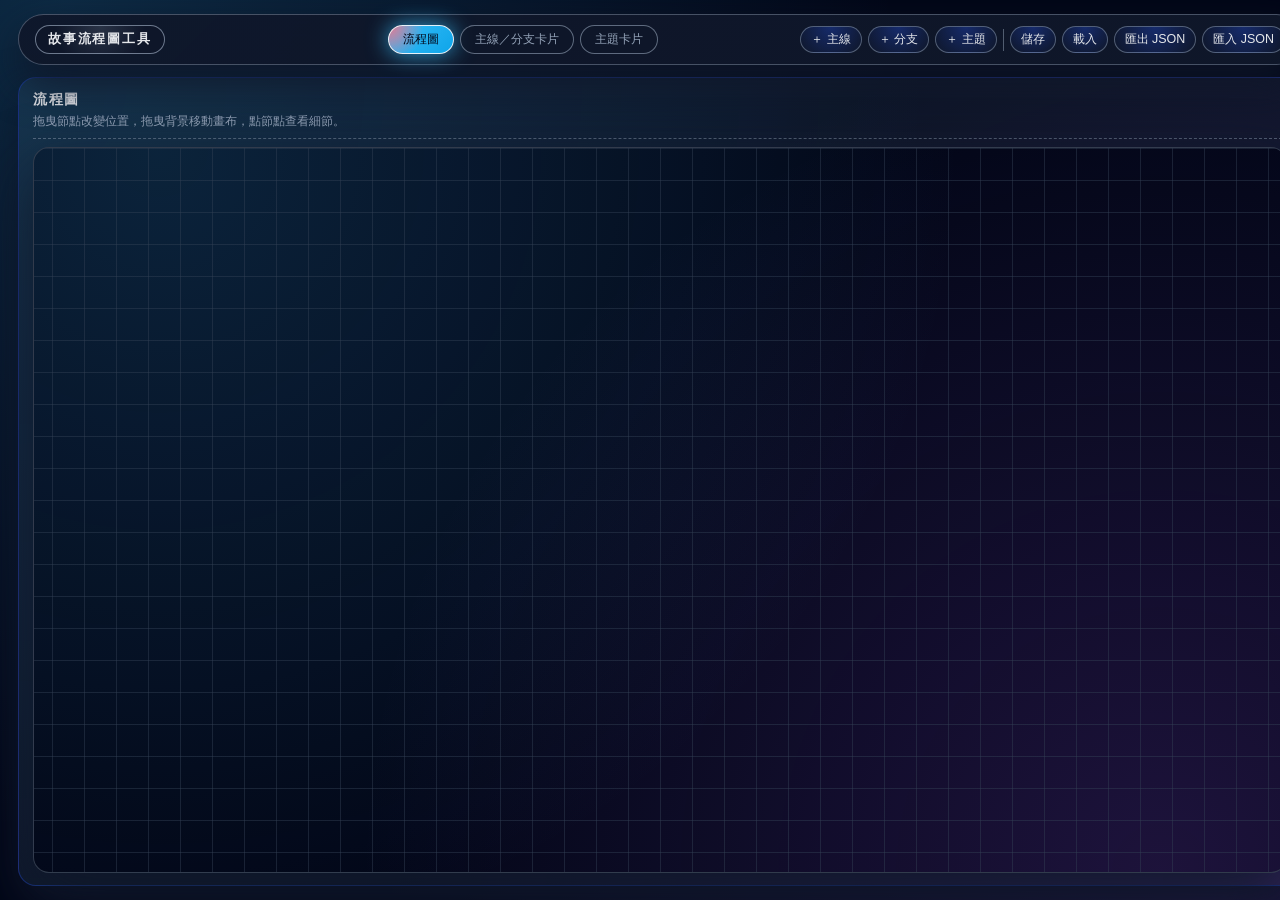
==== index.html @ a94d21f8 "Add files via upload" ====
<!DOCTYPE html>
<html lang="zh-TW">
<head>
  <meta charset="utf-8" />
  <title>故事流程圖工具</title>
  <meta name="viewport" content="width=device-width, initial-scale=1" />
  <link rel="stylesheet" href="syle.css" />
</head>
<body>
  <div id="app">
    <!-- 工具列 -->
    <header class="toolbar">
      <div class="toolbar-left">
        <span class="app-title">故事流程圖工具</span>
      </div>
      <div class="toolbar-center">
        <button class="mode-button active" data-target="view-flow">流程圖</button>
        <button class="mode-button" data-target="view-nodes">主線／分支卡片</button>
        <button class="mode-button" data-target="view-themes">主題卡片</button>
      </div>
      <div class="toolbar-right">
        <button id="btnAddMainNode">＋ 主線</button>
        <button id="btnAddBranchNode">＋ 分支</button>
        <button id="btnAddTheme">＋ 主題</button>
        <span class="divider"></span>
        <button id="btnSave">儲存</button>
        <button id="btnLoad">載入</button>
        <button id="btnExport">匯出 JSON</button>
        <button id="btnImport">匯入 JSON</button>
        <input type="file" id="fileInput" accept="application/json" style="display:none" />
      </div>
    </header>

    <!-- 主內容區：左側視圖 + 右側詳細面板 -->
    <div class="main-layout">
      <!-- 視圖區 -->
      <main class="main-views">

        <!-- 流程圖視圖 -->
        <section id="view-flow" class="view active">
          <div class="view-header">
            <h2>流程圖</h2>
            <p class="view-desc">拖曳節點改變位置，拖曳背景移動畫布，點節點查看細節。</p>
          </div>

          <div id="flowViewport">
            <div id="flowCanvas">
              <!-- SVG 連線層 -->
              <svg id="flowLinksOverlay"></svg>
              <!-- 節點層 -->
              <div id="flowNodesLayer"></div>
            </div>
          </div>
        </section>

        <!-- 主線／分支卡片視圖 -->
        <section id="view-nodes" class="view">
          <div class="view-header">
            <h2>主線／分支卡片</h2>
            <p class="view-desc">以清單方式編輯所有主線與分支的文字內容。</p>
          </div>
          <div id="nodesList" class="card-list"></div>
        </section>

        <!-- 主題卡片視圖 -->
        <section id="view-themes" class="view">
          <div class="view-header">
            <h2>主題卡片</h2>
            <p class="view-desc">獨立於劇情之外的主題／世界觀設定。</p>
          </div>
          <div id="themesList" class="card-list"></div>
        </section>

      </main>

      <!-- 右側詳細面板 -->
      <aside id="detailPanel" class="detail-panel hidden">
        <div class="detail-header">
          <button id="btnCloseDetail" class="ghost-button">← 返回流程圖</button>
          <h2 id="detailTitle">詳細內容</h2>
        </div>
        <div id="detailContent" class="detail-content">
          <!-- 動態插入 -->
        </div>
      </aside>
    </div>
  </div>

  <script src="app.js"></script>
</body>
</html>
---- syle.css ----
/* ========== 全域：顏色、字體、背景 ========== */
*,
*::before,
*::after {
  box-sizing: border-box;
}

:root {
  --bg-body: #020617;          /* 整體背景 */
  --bg-shell: rgba(15, 23, 42, 0.96);
  --bg-surface: #020617;       /* 主要區塊背景 */
  --bg-surface-alt: #030712;
  --border-subtle: rgba(30, 64, 175, 0.5);
  --border-soft: rgba(148, 163, 184, 0.45);
  --text-main: #e5e7eb;
  --text-muted: #94a3b8;
  --accent: #38bdf8;
  --accent-soft: rgba(56, 189, 248, 0.18);
  --accent-purple: #a855f7;
  --danger: #fb7185;
  --radius-xl: 18px;
  --radius-lg: 14px;
  --radius-md: 10px;
  --shadow-soft: 0 18px 45px rgba(15, 23, 42, 0.75);
  --shadow-card: 0 14px 32px rgba(15, 23, 42, 0.8);
  --shadow-floating: 0 22px 60px rgba(15, 23, 42, 0.9);
}

html,
body {
  margin: 0;
  padding: 0;
  height: 100%;
  font-family: system-ui, -apple-system, BlinkMacSystemFont, "Segoe UI", sans-serif;
  color: var(--text-main);
  background:
    radial-gradient(circle at 5% 0%, rgba(56, 189, 248, 0.2), transparent 55%),
    radial-gradient(circle at 95% 100%, rgba(168, 85, 247, 0.2), transparent 55%),
    var(--bg-body);
  overflow: hidden;
}

body {
  display: flex;
}

/* 讓整個 app 像一個置中的工作面板 */
#app {
  flex: 1;
  display: flex;
  flex-direction: column;
  min-height: 100vh;
  max-width: 1320px;
  margin: 0 auto;
  padding: 14px 18px;
}

/* ========== 頂部工具列 ========== */
.toolbar {
  display: flex;
  align-items: center;
  padding: 10px 16px;
  margin-bottom: 12px;
  background:
    linear-gradient(135deg, rgba(15, 23, 42, 0.94), rgba(15, 23, 42, 0.98));
  border-radius: 999px;
  border: 1px solid rgba(148, 163, 184, 0.42);
  gap: 10px;
  box-shadow: 0 18px 40px rgba(15, 23, 42, 0.9);
  backdrop-filter: blur(22px);
}

.toolbar-left,
.toolbar-center,
.toolbar-right {
  display: flex;
  align-items: center;
  gap: 6px;
}

.toolbar-left {
  min-width: 210px;
}

.toolbar-center {
  flex: 1;
  justify-content: center;
}

.toolbar-right {
  justify-content: flex-end;
  flex-wrap: wrap;
}

.app-title {
  font-weight: 650;
  letter-spacing: 0.14em;
  text-transform: uppercase;
  font-size: 0.8rem;
  color: #e5e7eb;
  padding: 5px 12px;
  border-radius: 999px;
  border: 1px solid rgba(148, 163, 184, 0.7);
  background:
    radial-gradient(circle at top, rgba(148, 163, 184, 0.2), transparent 65%),
    rgba(15, 23, 42, 0.96);
}

/* 共用按鈕 */
button {
  border-radius: 999px;
  border: 1px solid rgba(148, 163, 184, 0.5);
  background: radial-gradient(circle at top, rgba(30, 64, 175, 0.5), rgba(15, 23, 42, 0.95));
  color: var(--text-main);
  padding: 4px 10px;
  font-size: 0.78rem;
  cursor: pointer;
  transition:
    background 0.12s ease,
    border-color 0.12s ease,
    box-shadow 0.12s ease,
    transform 0.07s ease,
    color 0.1s ease;
  white-space: nowrap;
}

button:hover {
  background: radial-gradient(circle at top, rgba(59, 130, 246, 0.9), rgba(15, 23, 42, 1));
  border-color: rgba(191, 219, 254, 0.9);
  box-shadow: 0 0 0 1px rgba(191, 219, 254, 0.45);
}

button:active {
  transform: translateY(1px) scale(0.99);
  box-shadow: none;
}

button:focus-visible {
  outline: 2px solid var(--accent);
  outline-offset: 1px;
}

/* 模式按鈕（流程圖／主線分支／主題） */
.mode-button {
  padding: 5px 14px;
  border-radius: 999px;
  font-size: 0.78rem;
  background: rgba(15, 23, 42, 0.7);
  border-color: rgba(148, 163, 184, 0.6);
  color: var(--text-muted);
}

.mode-button.active {
  background:
    radial-gradient(circle at 0 0, rgba(251, 113, 133, 0.9), transparent 50%),
    linear-gradient(135deg, #38bdf8, #0ea5e9);
  color: #020617;
  border-color: rgba(248, 250, 252, 0.9);
  box-shadow: 0 0 22px rgba(56, 189, 248, 0.8);
}

/* 分隔線 */
.divider {
  width: 1px;
  height: 22px;
  background: rgba(148, 163, 184, 0.5);
}

/* ========== 主佈局：左視圖 + 右詳細面板 ========== */
.main-layout {
  flex: 1;
  display: flex;
  min-height: 0;
  gap: 12px;
}

/* 左側視圖容器 */
.main-views {
  flex: 1.65;
  display: flex;
  flex-direction: column;
  min-width: 0;
}

/* 視圖通用卡片 */
.view {
  flex: 1;
  display: none;
  flex-direction: column;
  padding: 12px 14px;
  border-radius: var(--radius-xl);
  background:
    radial-gradient(circle at 0 0, rgba(56, 189, 248, 0.18), transparent 60%),
    radial-gradient(circle at 100% 100%, rgba(168, 85, 247, 0.22), transparent 60%),
    rgba(15, 23, 42, 0.97);
  border: 1px solid rgba(30, 64, 175, 0.65);
  box-shadow: var(--shadow-soft);
  min-height: 0;
}

.view.active {
  display: flex;
}

/* 視圖標題列 */
.view-header {
  padding-bottom: 8px;
  margin-bottom: 8px;
  border-bottom: 1px dashed rgba(148, 163, 184, 0.5);
}

.view-header h2 {
  margin: 0;
  font-size: 0.9rem;
  font-weight: 600;
  letter-spacing: 0.12em;
  text-transform: uppercase;
  color: #e5e7eb;
}

.view-desc {
  margin: 4px 0 0;
  font-size: 0.78rem;
  color: var(--text-muted);
}

/* ========== 流程圖畫布 ========== */
#flowViewport {
  flex: 1;
  position: relative;
  border-radius: 16px;
  border: 1px solid rgba(55, 65, 81, 0.9);
  background:
    radial-gradient(circle at 10% 0%, rgba(56, 189, 248, 0.16), transparent 60%),
    radial-gradient(circle at 90% 100%, rgba(168, 85, 247, 0.16), transparent 60%),
    linear-gradient(180deg, #020617, #020617);
  overflow: auto;
  cursor: grab;
  min-height: 0;
  box-shadow: var(--shadow-floating);
}

#flowViewport:active {
  cursor: grabbing;
}

#flowCanvas {
  position: relative;
  width: 3200px;
  height: 2400px;
  /* 柔和格線 */
  background-image:
    linear-gradient(to right, rgba(51, 65, 85, 0.45) 1px, transparent 1px),
    linear-gradient(to bottom, rgba(51, 65, 85, 0.45) 1px, transparent 1px);
  background-size: 32px 32px;
}

/* SVG 連線層 */
#flowLinksOverlay {
  position: absolute;
  inset: 0;
  width: 100%;
  height: 100%;
  pointer-events: none;
}

/* 節點層 */
#flowNodesLayer {
  position: relative;
  width: 100%;
  height: 100%;
}

/* ========== 流程圖節點 ========== */
.flow-node {
  position: absolute;
  min-width: 140px;
  max-width: 260px;
  padding: 8px 11px;
  border-radius: 14px;
  font-size: 0.8rem;
  text-align: left;
  line-height: 1.4;
  cursor: pointer;
  border-width: 1px;
  border-style: solid;
  color: #020617;
  box-shadow: 0 16px 30px rgba(15, 23, 42, 0.96);
  backdrop-filter: blur(16px);
  transform-origin: center;
  transition:
    transform 0.11s ease,
    box-shadow 0.11s ease,
    filter 0.12s ease;
}

.flow-node.node-main {
  background:
    radial-gradient(circle at 0 0, rgba(251, 191, 36, 0.8), transparent 60%),
    linear-gradient(135deg, #38bdf8, #0ea5e9);
  border-color: rgba(248, 250, 252, 0.95);
}

.flow-node.node-branch {
  background:
    radial-gradient(circle at 100% 0, rgba(251, 113, 133, 0.9), transparent 60%),
    linear-gradient(135deg, #fb923c, #fb7185);
  border-color: rgba(255, 241, 242, 0.95);
}

.flow-node:hover {
  transform: translateY(-1px) scale(1.01);
  box-shadow: 0 22px 42px rgba(15, 23, 42, 0.98);
  filter: brightness(1.03);
}

/* 拖曳時避免選字 */
body.dragging-node .flow-node {
  user-select: none;
}

/* 被選取的節點（Shift 多選那一組） */
.flow-node.is-selected {
  box-shadow:
    0 0 0 2px rgba(250, 250, 210, 0.95),
    0 24px 52px rgba(15, 23, 42, 1);
  transform: translateY(-2px) scale(1.03);
  filter: brightness(1.12);
  border-color: #facc15; /* 金色邊框，超好辨認 */
}

/* ========== 清單視圖（主線／分支、主題） ========== */
.card-list {
  flex: 1;
  overflow: auto;
  padding: 4px 2px 2px;
  display: flex;
  flex-direction: column;
  gap: 8px;
}

.card {
  border-radius: var(--radius-lg);
  border: 1px solid rgba(148, 163, 184, 0.7);
  padding: 8px 10px;
  background:
    radial-gradient(circle at 0 0, rgba(56, 189, 248, 0.12), transparent 65%),
    radial-gradient(circle at 100% 100%, rgba(168, 85, 247, 0.12), transparent 65%),
    rgba(15, 23, 42, 0.98);
  box-shadow: var(--shadow-card);
  display: flex;
  flex-direction: column;
  gap: 4px;
}

.card-header {
  display: flex;
  justify-content: space-between;
  align-items: center;
  gap: 6px;
}

.card-title {
  margin: 0;
  font-size: 0.86rem;
  font-weight: 600;
  color: #e5e7eb;
}

.card-meta {
  font-size: 0.72rem;
  color: var(--text-muted);
  display: flex;
  align-items: center;
  gap: 4px;
}

.badge {
  display: inline-flex;
  align-items: center;
  padding: 2px 8px;
  border-radius: 999px;
  font-size: 0.7rem;
  border: 1px solid transparent;
}

.badge-main {
  background: rgba(56, 189, 248, 0.15);
  color: #7dd3fc;
  border-color: rgba(56, 189, 248, 0.7);
}

.badge-branch {
  background: rgba(251, 113, 133, 0.18);
  color: #fecaca;
  border-color: rgba(248, 113, 113, 0.85);
}

.badge-theme {
  background: rgba(74, 222, 128, 0.18);
  color: #bbf7d0;
  border-color: rgba(74, 222, 128, 0.8);
}

.card-actions {
  display: flex;
  gap: 4px;
  flex-wrap: wrap;
  margin-top: 2px;
}

.card-actions button {
  font-size: 0.7rem;
  padding: 3px 9px;
}

/* ========== 右側詳細面板 ========== */
.detail-panel {
  flex: 1;
  max-width: 380px;
  border-radius: var(--radius-xl);
  border: 1px solid rgba(30, 64, 175, 0.7);
  background:
    radial-gradient(circle at 0 0, rgba(56, 189, 248, 0.2), transparent 60%),
    radial-gradient(circle at 100% 100%, rgba(168, 85, 247, 0.24), transparent 65%),
    rgba(15, 23, 42, 0.98);
  display: flex;
  flex-direction: column;
  padding: 10px 12px;
  gap: 6px;
  box-shadow: var(--shadow-soft);
}

.detail-panel.hidden {
  display: none;
}

.detail-header {
  display: flex;
  align-items: center;
  justify-content: space-between;
  gap: 6px;
  padding-bottom: 6px;
  border-bottom: 1px dashed rgba(148, 163, 184, 0.6);
}

.detail-header h2 {
  margin: 0;
  font-size: 0.86rem;
  letter-spacing: 0.12em;
  text-transform: uppercase;
  color: #e5e7eb;
}

.detail-content {
  flex: 1;
  overflow: auto;
  padding-top: 4px;
  display: flex;
  flex-direction: column;
  gap: 6px;
}

/* 表單組件 */
.field-group {
  display: flex;
  flex-direction: column;
  gap: 4px;
}

.field-group label {
  font-size: 0.72rem;
  color: var(--text-muted);
}

.field-group input[type="text"],
.field-group textarea,
.field-group select {
  width: 100%;
  border-radius: 11px;
  border: 1px solid rgba(148, 163, 184, 0.65);
  padding: 5px 8px;
  font-size: 0.78rem;
  background: linear-gradient(135deg, rgba(15, 23, 42, 0.96), rgba(15, 23, 42, 1));
  color: var(--text-main);
}

.field-group textarea {
  min-height: 60px;
  resize: vertical;
}

.field-group select {
  padding-right: 26px;
}

/* 項目群組標題 */
.items-section-title {
  font-size: 0.76rem;
  font-weight: 600;
  margin-top: 2px;
  color: #e5e7eb;
}

/* 項目卡片（標題＋描述） */
.item-row {
  border-radius: 13px;
  border: 1px solid rgba(148, 163, 184, 0.75);
  padding: 6px 7px;
  display: flex;
  flex-direction: column;
  gap: 4px;
  background:
    radial-gradient(circle at 0 0, rgba(56, 189, 248, 0.1), transparent 60%),
    rgba(15, 23, 42, 0.98);
  box-shadow: 0 10px 24px rgba(15, 23, 42, 0.9);
}

.item-row-header {
  display: flex;
  justify-content: space-between;
  align-items: center;
  gap: 4px;
}

.item-row-header input {
  flex: 1;
}

.item-row button[data-action="delete-item"] {
  border-color: rgba(248, 113, 113, 0.75);
  color: #fecaca;
  background: rgba(127, 29, 29, 0.85);
}

/* 小按鈕（返回流程圖那顆） */
.ghost-button {
  background: transparent;
  border-radius: 999px;
  color: var(--text-muted);
  border-color: transparent;
}

.ghost-button:hover {
  background: radial-gradient(circle at top, rgba(30, 64, 175, 0.85), rgba(15, 23, 42, 1));
  border-color: rgba(148, 163, 184, 0.7);
}

/* 小字提示 */
.subtle-text {
  font-size: 0.75rem;
  color: var(--text-muted);
}

/* 連線摘要 */
.link-summary {
  font-size: 0.74rem;
  color: var(--text-muted);
  line-height: 1.5;
}

/* ========== RWD ========== */
@media (max-width: 1100px) {
  #app {
    max-width: 100%;
    padding: 10px;
  }

  .toolbar {
    flex-wrap: wrap;
    align-items: flex-start;
  }

  .main-layout {
    flex-direction: column;
  }

  .detail-panel {
    max-width: none;
    margin-top: 8px;
  }
}

@media (max-width: 768px) {
  .toolbar-left {
    flex: 1 0 100%;
    justify-content: center;
  }

  .toolbar-center {
    flex-wrap: wrap;
  }

  .toolbar-right {
    flex-wrap: wrap;
  }

  #flowCanvas {
    width: 2200px;
    height: 1600px;
  }
}
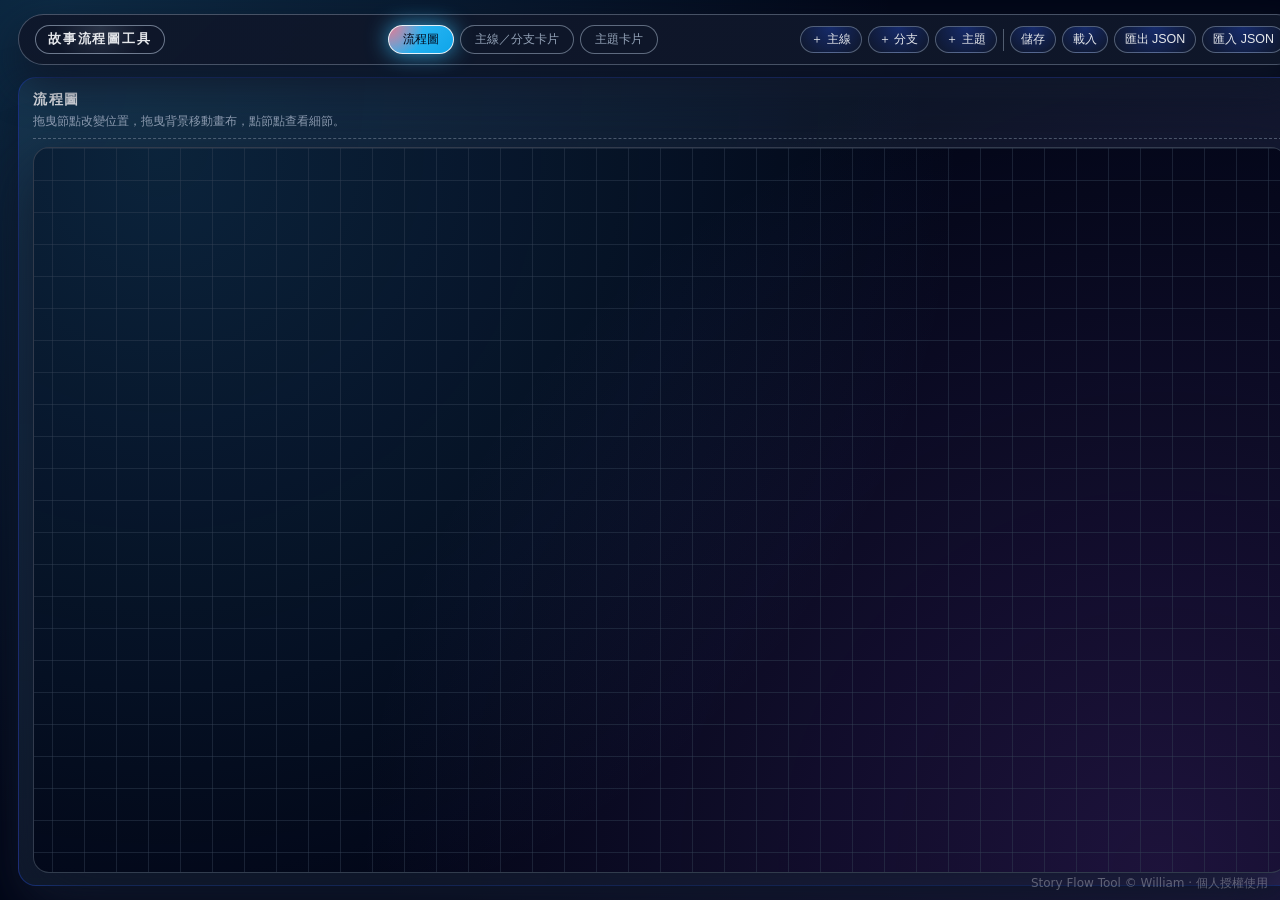
==== commit 94ca0263: "Add files via upload" ====
--- a/index.html
+++ b/index.html
@@ -4,7 +4,7 @@
   <meta charset="utf-8" />
   <title>故事流程圖工具</title>
   <meta name="viewport" content="width=device-width, initial-scale=1" />
-  <link rel="stylesheet" href="syle.css" />
+  <link rel="stylesheet" href="style.css" />
 </head>
 <body>
   <div id="app">
@@ -85,7 +85,9 @@
       </aside>
     </div>
   </div>
-
+  <div class="watermark">
+    Story Flow Tool © William · 個人授權使用
+  </div>
   <script src="app.js"></script>
 </body>
 </html>
--- a/style.css
+++ b/style.css
@@ -0,0 +1,612 @@
+/* ========== 全域：顏色、字體、背景 ========== */
+*,
+*::before,
+*::after {
+  box-sizing: border-box;
+}
+
+:root {
+  --bg-body: #020617;          /* 整體背景 */
+  --bg-shell: rgba(15, 23, 42, 0.96);
+  --bg-surface: #020617;       /* 主要區塊背景 */
+  --bg-surface-alt: #030712;
+  --border-subtle: rgba(30, 64, 175, 0.5);
+  --border-soft: rgba(148, 163, 184, 0.45);
+  --text-main: #e5e7eb;
+  --text-muted: #94a3b8;
+  --accent: #38bdf8;
+  --accent-soft: rgba(56, 189, 248, 0.18);
+  --accent-purple: #a855f7;
+  --danger: #fb7185;
+  --radius-xl: 18px;
+  --radius-lg: 14px;
+  --radius-md: 10px;
+  --shadow-soft: 0 18px 45px rgba(15, 23, 42, 0.75);
+  --shadow-card: 0 14px 32px rgba(15, 23, 42, 0.8);
+  --shadow-floating: 0 22px 60px rgba(15, 23, 42, 0.9);
+}
+
+html,
+body {
+  margin: 0;
+  padding: 0;
+  height: 100%;
+  font-family: system-ui, -apple-system, BlinkMacSystemFont, "Segoe UI", sans-serif;
+  color: var(--text-main);
+  background:
+    radial-gradient(circle at 5% 0%, rgba(56, 189, 248, 0.2), transparent 55%),
+    radial-gradient(circle at 95% 100%, rgba(168, 85, 247, 0.2), transparent 55%),
+    var(--bg-body);
+  overflow: hidden;
+}
+
+body {
+  display: flex;
+}
+
+/* 讓整個 app 像一個置中的工作面板 */
+#app {
+  flex: 1;
+  display: flex;
+  flex-direction: column;
+  min-height: 100vh;
+  max-width: 1320px;
+  margin: 0 auto;
+  padding: 14px 18px;
+}
+
+/* ========== 頂部工具列 ========== */
+.toolbar {
+  display: flex;
+  align-items: center;
+  padding: 10px 16px;
+  margin-bottom: 12px;
+  background:
+    linear-gradient(135deg, rgba(15, 23, 42, 0.94), rgba(15, 23, 42, 0.98));
+  border-radius: 999px;
+  border: 1px solid rgba(148, 163, 184, 0.42);
+  gap: 10px;
+  box-shadow: 0 18px 40px rgba(15, 23, 42, 0.9);
+  backdrop-filter: blur(22px);
+}
+
+.toolbar-left,
+.toolbar-center,
+.toolbar-right {
+  display: flex;
+  align-items: center;
+  gap: 6px;
+}
+
+.toolbar-left {
+  min-width: 210px;
+}
+
+.toolbar-center {
+  flex: 1;
+  justify-content: center;
+}
+
+.toolbar-right {
+  justify-content: flex-end;
+  flex-wrap: wrap;
+}
+
+.app-title {
+  font-weight: 650;
+  letter-spacing: 0.14em;
+  text-transform: uppercase;
+  font-size: 0.8rem;
+  color: #e5e7eb;
+  padding: 5px 12px;
+  border-radius: 999px;
+  border: 1px solid rgba(148, 163, 184, 0.7);
+  background:
+    radial-gradient(circle at top, rgba(148, 163, 184, 0.2), transparent 65%),
+    rgba(15, 23, 42, 0.96);
+}
+
+/* 共用按鈕 */
+button {
+  border-radius: 999px;
+  border: 1px solid rgba(148, 163, 184, 0.5);
+  background: radial-gradient(circle at top, rgba(30, 64, 175, 0.5), rgba(15, 23, 42, 0.95));
+  color: var(--text-main);
+  padding: 4px 10px;
+  font-size: 0.78rem;
+  cursor: pointer;
+  transition:
+    background 0.12s ease,
+    border-color 0.12s ease,
+    box-shadow 0.12s ease,
+    transform 0.07s ease,
+    color 0.1s ease;
+  white-space: nowrap;
+}
+
+button:hover {
+  background: radial-gradient(circle at top, rgba(59, 130, 246, 0.9), rgba(15, 23, 42, 1));
+  border-color: rgba(191, 219, 254, 0.9);
+  box-shadow: 0 0 0 1px rgba(191, 219, 254, 0.45);
+}
+
+button:active {
+  transform: translateY(1px) scale(0.99);
+  box-shadow: none;
+}
+
+button:focus-visible {
+  outline: 2px solid var(--accent);
+  outline-offset: 1px;
+}
+
+/* 模式按鈕（流程圖／主線分支／主題） */
+.mode-button {
+  padding: 5px 14px;
+  border-radius: 999px;
+  font-size: 0.78rem;
+  background: rgba(15, 23, 42, 0.7);
+  border-color: rgba(148, 163, 184, 0.6);
+  color: var(--text-muted);
+}
+
+.mode-button.active {
+  background:
+    radial-gradient(circle at 0 0, rgba(251, 113, 133, 0.9), transparent 50%),
+    linear-gradient(135deg, #38bdf8, #0ea5e9);
+  color: #020617;
+  border-color: rgba(248, 250, 252, 0.9);
+  box-shadow: 0 0 22px rgba(56, 189, 248, 0.8);
+}
+
+/* 分隔線 */
+.divider {
+  width: 1px;
+  height: 22px;
+  background: rgba(148, 163, 184, 0.5);
+}
+
+/* ========== 主佈局：左視圖 + 右詳細面板 ========== */
+.main-layout {
+  flex: 1;
+  display: flex;
+  min-height: 0;
+  gap: 12px;
+}
+
+/* 左側視圖容器 */
+.main-views {
+  flex: 1.65;
+  display: flex;
+  flex-direction: column;
+  min-width: 0;
+}
+
+/* 視圖通用卡片 */
+.view {
+  flex: 1;
+  display: none;
+  flex-direction: column;
+  padding: 12px 14px;
+  border-radius: var(--radius-xl);
+  background:
+    radial-gradient(circle at 0 0, rgba(56, 189, 248, 0.18), transparent 60%),
+    radial-gradient(circle at 100% 100%, rgba(168, 85, 247, 0.22), transparent 60%),
+    rgba(15, 23, 42, 0.97);
+  border: 1px solid rgba(30, 64, 175, 0.65);
+  box-shadow: var(--shadow-soft);
+  min-height: 0;
+}
+
+.view.active {
+  display: flex;
+}
+
+/* 視圖標題列 */
+.view-header {
+  padding-bottom: 8px;
+  margin-bottom: 8px;
+  border-bottom: 1px dashed rgba(148, 163, 184, 0.5);
+}
+
+.view-header h2 {
+  margin: 0;
+  font-size: 0.9rem;
+  font-weight: 600;
+  letter-spacing: 0.12em;
+  text-transform: uppercase;
+  color: #e5e7eb;
+}
+
+.view-desc {
+  margin: 4px 0 0;
+  font-size: 0.78rem;
+  color: var(--text-muted);
+}
+
+/* ========== 流程圖畫布 ========== */
+#flowViewport {
+  flex: 1;
+  position: relative;
+  border-radius: 16px;
+  border: 1px solid rgba(55, 65, 81, 0.9);
+  background:
+    radial-gradient(circle at 10% 0%, rgba(56, 189, 248, 0.16), transparent 60%),
+    radial-gradient(circle at 90% 100%, rgba(168, 85, 247, 0.16), transparent 60%),
+    linear-gradient(180deg, #020617, #020617);
+  overflow: auto;
+  cursor: grab;
+  min-height: 0;
+  box-shadow: var(--shadow-floating);
+}
+
+#flowViewport:active {
+  cursor: grabbing;
+}
+
+#flowCanvas {
+  position: relative;
+  width: 3200px;
+  height: 2400px;
+  /* 柔和格線 */
+  background-image:
+    linear-gradient(to right, rgba(51, 65, 85, 0.45) 1px, transparent 1px),
+    linear-gradient(to bottom, rgba(51, 65, 85, 0.45) 1px, transparent 1px);
+  background-size: 32px 32px;
+}
+
+/* SVG 連線層 */
+#flowLinksOverlay {
+  position: absolute;
+  inset: 0;
+  width: 100%;
+  height: 100%;
+  pointer-events: none;
+}
+
+/* 節點層 */
+#flowNodesLayer {
+  position: relative;
+  width: 100%;
+  height: 100%;
+}
+
+/* ========== 流程圖節點 ========== */
+.flow-node {
+  position: absolute;
+  min-width: 140px;
+  max-width: 260px;
+  padding: 8px 11px;
+  border-radius: 14px;
+  font-size: 0.8rem;
+  text-align: left;
+  line-height: 1.4;
+  cursor: pointer;
+  border-width: 1px;
+  border-style: solid;
+  color: #020617;
+  box-shadow: 0 16px 30px rgba(15, 23, 42, 0.96);
+  backdrop-filter: blur(16px);
+  transform-origin: center;
+  transition:
+    transform 0.11s ease,
+    box-shadow 0.11s ease,
+    filter 0.12s ease;
+}
+
+.flow-node.node-main {
+  background:
+    radial-gradient(circle at 0 0, rgba(251, 191, 36, 0.8), transparent 60%),
+    linear-gradient(135deg, #38bdf8, #0ea5e9);
+  border-color: rgba(248, 250, 252, 0.95);
+}
+
+.flow-node.node-branch {
+  background:
+    radial-gradient(circle at 100% 0, rgba(251, 113, 133, 0.9), transparent 60%),
+    linear-gradient(135deg, #fb923c, #fb7185);
+  border-color: rgba(255, 241, 242, 0.95);
+}
+
+.flow-node:hover {
+  transform: translateY(-1px) scale(1.01);
+  box-shadow: 0 22px 42px rgba(15, 23, 42, 0.98);
+  filter: brightness(1.03);
+}
+
+/* 拖曳時避免選字 */
+body.dragging-node .flow-node {
+  user-select: none;
+}
+
+/* 被選取的節點（Shift 多選那一組） */
+.flow-node.is-selected {
+  box-shadow:
+    0 0 0 2px rgba(250, 250, 210, 0.95),
+    0 24px 52px rgba(15, 23, 42, 1);
+  transform: translateY(-2px) scale(1.03);
+  filter: brightness(1.12);
+  border-color: #facc15; /* 金色邊框，超好辨認 */
+}
+
+/* ========== 清單視圖（主線／分支、主題） ========== */
+.card-list {
+  flex: 1;
+  overflow: auto;
+  padding: 4px 2px 2px;
+  display: flex;
+  flex-direction: column;
+  gap: 8px;
+}
+
+.card {
+  border-radius: var(--radius-lg);
+  border: 1px solid rgba(148, 163, 184, 0.7);
+  padding: 8px 10px;
+  background:
+    radial-gradient(circle at 0 0, rgba(56, 189, 248, 0.12), transparent 65%),
+    radial-gradient(circle at 100% 100%, rgba(168, 85, 247, 0.12), transparent 65%),
+    rgba(15, 23, 42, 0.98);
+  box-shadow: var(--shadow-card);
+  display: flex;
+  flex-direction: column;
+  gap: 4px;
+}
+
+.card-header {
+  display: flex;
+  justify-content: space-between;
+  align-items: center;
+  gap: 6px;
+}
+
+.card-title {
+  margin: 0;
+  font-size: 0.86rem;
+  font-weight: 600;
+  color: #e5e7eb;
+}
+
+.card-meta {
+  font-size: 0.72rem;
+  color: var(--text-muted);
+  display: flex;
+  align-items: center;
+  gap: 4px;
+}
+
+.badge {
+  display: inline-flex;
+  align-items: center;
+  padding: 2px 8px;
+  border-radius: 999px;
+  font-size: 0.7rem;
+  border: 1px solid transparent;
+}
+
+.badge-main {
+  background: rgba(56, 189, 248, 0.15);
+  color: #7dd3fc;
+  border-color: rgba(56, 189, 248, 0.7);
+}
+
+.badge-branch {
+  background: rgba(251, 113, 133, 0.18);
+  color: #fecaca;
+  border-color: rgba(248, 113, 113, 0.85);
+}
+
+.badge-theme {
+  background: rgba(74, 222, 128, 0.18);
+  color: #bbf7d0;
+  border-color: rgba(74, 222, 128, 0.8);
+}
+
+.card-actions {
+  display: flex;
+  gap: 4px;
+  flex-wrap: wrap;
+  margin-top: 2px;
+}
+
+.card-actions button {
+  font-size: 0.7rem;
+  padding: 3px 9px;
+}
+
+/* ========== 右側詳細面板 ========== */
+.detail-panel {
+  flex: 1;
+  max-width: 380px;
+  border-radius: var(--radius-xl);
+  border: 1px solid rgba(30, 64, 175, 0.7);
+  background:
+    radial-gradient(circle at 0 0, rgba(56, 189, 248, 0.2), transparent 60%),
+    radial-gradient(circle at 100% 100%, rgba(168, 85, 247, 0.24), transparent 65%),
+    rgba(15, 23, 42, 0.98);
+  display: flex;
+  flex-direction: column;
+  padding: 10px 12px;
+  gap: 6px;
+  box-shadow: var(--shadow-soft);
+}
+
+.detail-panel.hidden {
+  display: none;
+}
+
+.detail-header {
+  display: flex;
+  align-items: center;
+  justify-content: space-between;
+  gap: 6px;
+  padding-bottom: 6px;
+  border-bottom: 1px dashed rgba(148, 163, 184, 0.6);
+}
+
+.detail-header h2 {
+  margin: 0;
+  font-size: 0.86rem;
+  letter-spacing: 0.12em;
+  text-transform: uppercase;
+  color: #e5e7eb;
+}
+
+.detail-content {
+  flex: 1;
+  overflow: auto;
+  padding-top: 4px;
+  display: flex;
+  flex-direction: column;
+  gap: 6px;
+}
+
+/* 表單組件 */
+.field-group {
+  display: flex;
+  flex-direction: column;
+  gap: 4px;
+}
+
+.field-group label {
+  font-size: 0.72rem;
+  color: var(--text-muted);
+}
+
+.field-group input[type="text"],
+.field-group textarea,
+.field-group select {
+  width: 100%;
+  border-radius: 11px;
+  border: 1px solid rgba(148, 163, 184, 0.65);
+  padding: 5px 8px;
+  font-size: 0.78rem;
+  background: linear-gradient(135deg, rgba(15, 23, 42, 0.96), rgba(15, 23, 42, 1));
+  color: var(--text-main);
+}
+
+.field-group textarea {
+  min-height: 60px;
+  resize: vertical;
+}
+
+.field-group select {
+  padding-right: 26px;
+}
+
+/* 項目群組標題 */
+.items-section-title {
+  font-size: 0.76rem;
+  font-weight: 600;
+  margin-top: 2px;
+  color: #e5e7eb;
+}
+
+/* 項目卡片（標題＋描述） */
+.item-row {
+  border-radius: 13px;
+  border: 1px solid rgba(148, 163, 184, 0.75);
+  padding: 6px 7px;
+  display: flex;
+  flex-direction: column;
+  gap: 4px;
+  background:
+    radial-gradient(circle at 0 0, rgba(56, 189, 248, 0.1), transparent 60%),
+    rgba(15, 23, 42, 0.98);
+  box-shadow: 0 10px 24px rgba(15, 23, 42, 0.9);
+}
+
+.item-row-header {
+  display: flex;
+  justify-content: space-between;
+  align-items: center;
+  gap: 4px;
+}
+
+.item-row-header input {
+  flex: 1;
+}
+
+.item-row button[data-action="delete-item"] {
+  border-color: rgba(248, 113, 113, 0.75);
+  color: #fecaca;
+  background: rgba(127, 29, 29, 0.85);
+}
+
+/* 小按鈕（返回流程圖那顆） */
+.ghost-button {
+  background: transparent;
+  border-radius: 999px;
+  color: var(--text-muted);
+  border-color: transparent;
+}
+
+.ghost-button:hover {
+  background: radial-gradient(circle at top, rgba(30, 64, 175, 0.85), rgba(15, 23, 42, 1));
+  border-color: rgba(148, 163, 184, 0.7);
+}
+
+/* 小字提示 */
+.subtle-text {
+  font-size: 0.75rem;
+  color: var(--text-muted);
+}
+
+/* 連線摘要 */
+.link-summary {
+  font-size: 0.74rem;
+  color: var(--text-muted);
+  line-height: 1.5;
+}
+
+.watermark {
+  position: fixed;
+  right: 12px;
+  bottom: 8px;
+  font-size: 12px;
+  opacity: 0.35;
+  pointer-events: none;
+}
+
+/* ========== RWD ========== */
+@media (max-width: 1100px) {
+  #app {
+    max-width: 100%;
+    padding: 10px;
+  }
+
+  .toolbar {
+    flex-wrap: wrap;
+    align-items: flex-start;
+  }
+
+  .main-layout {
+    flex-direction: column;
+  }
+
+  .detail-panel {
+    max-width: none;
+    margin-top: 8px;
+  }
+}
+
+@media (max-width: 768px) {
+  .toolbar-left {
+    flex: 1 0 100%;
+    justify-content: center;
+  }
+
+  .toolbar-center {
+    flex-wrap: wrap;
+  }
+
+  .toolbar-right {
+    flex-wrap: wrap;
+  }
+
+  #flowCanvas {
+    width: 2200px;
+    height: 1600px;
+  }
+}
+
